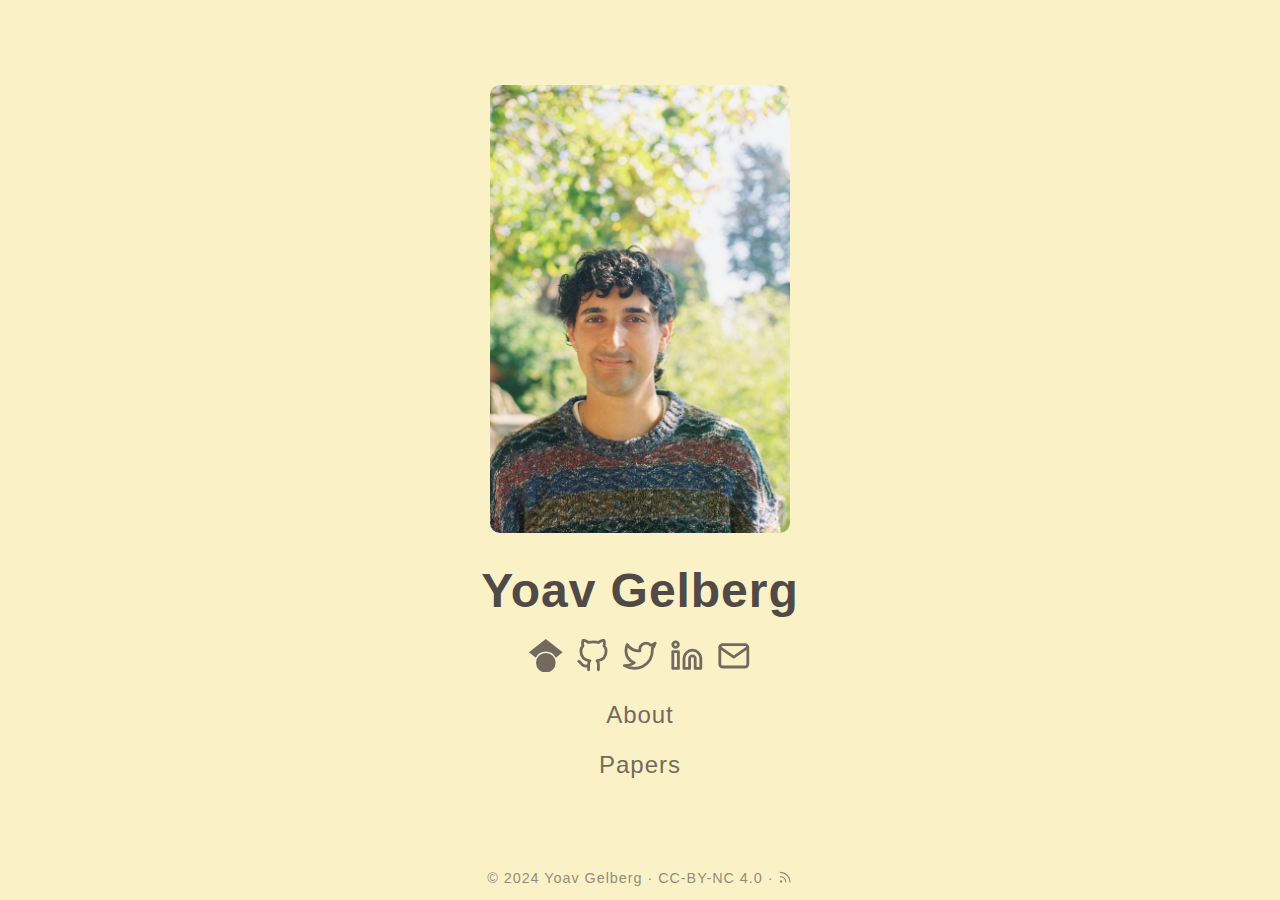
==== index.html @ b0f9450e "Changed color" ====
<!DOCTYPE html>
<html lang="en-us">
<head>
	<meta name="generator" content="Hugo 0.135.0"><meta charset="UTF-8">
<meta http-equiv="Content-Type" content="text/html; charset=utf-8">
<meta name="viewport" content="width=device-width, initial-scale=1.0">
<meta http-equiv="X-UA-Compatible" content="ie=edge"><meta name="robots" content="index, follow"><link rel="author" href="/humans.txt">
<link rel="apple-touch-icon" sizes="180x180" href="/apple-touch-icon.png"><link rel="icon" type="image/png" sizes="32x32" href="/favicon-32x32.png">
<link rel="icon" type="image/png" sizes="16x16" href="/favicon-16x16.png">
<link rel="manifest" href="/site.webmanifest">
<meta name="msapplication-TileImage" content="/mstile-144x144.png">
<meta name="author" content="Yoav Gelberg">

  <meta itemprop="name" content="Yoav Gelberg">
  <meta itemprop="datePublished" content="2024-10-09T20:30:01+02:00">
  <meta itemprop="dateModified" content="2024-10-09T20:30:01+02:00"><meta property="og:url" content="https://yoavgelberg.github.io/">
  <meta property="og:site_name" content="Yoav Gelberg">
  <meta property="og:title" content="Yoav Gelberg">
  <meta property="og:locale" content="en_us">
  <meta property="og:type" content="website">

  <meta name="twitter:card" content="summary">
  <meta name="twitter:title" content="Yoav Gelberg">
<title>Yoav Gelberg</title>
<link rel="alternate" type="application/rss+xml" href="https://yoavgelberg.github.io/index.xml" title="Yoav Gelberg" />
<link rel="stylesheet dns-prefetch preconnect preload prefetch" as="style" href="https://yoavgelberg.github.io/css/style.min.13e07953b220851b2722c97ad825d49bfd6139c636f1bb9ad78ed14d4586ace9.css" integrity="sha256-E+B5U7IghRsnIsl62CXUm/1hOcY28bua147RTUWGrOk=" crossorigin="anonymous">
<style>
	#portrait-container {
		display: flex;
		justify-content: center;
		margin-bottom: 20px;
	}

	#portrait {
		max-width: 300px;
		height: auto;
		object-fit: contain;
		border-radius: 10px;
	}

	#home-title {
		font-size: 2.0em;
		 
	}
</style>
</head>
<body id="page">
<div id="spotlight" class="animated fadeIn">
	<div id="home-center">
		<div id="portrait-container">
			<img id="portrait" src="/images/portrait3.jpg" alt="Portrait">
		</div>
		<h1 id="home-title">Yoav Gelberg</h1>
		<div id="home-social">
			<a href="https://scholar.google.com/citations?user=FMbR_TkAAAAJ&amp;hl=en" target="_blank" rel="noopener me" title="Scholar"><svg class="feather" fill="currentColor" width="24" height="24" viewBox="0 0 24 24" role="img" class="feather"
   xmlns="http://www.w3.org/2000/svg" stroke="none">
   <title>Google Scholar icon</title>
   <path d="M12 24a7 7 0 1 1 0-14 7 7 0 0 1 0 14zm0-24L0 9.5l4.838 3.94A8 8 0 0 1 12 9a8 8 0 0 1 7.162 4.44L24 9.5z" />
</svg></a><a href="https://github.com/yoavgelberg" target="_blank" rel="noopener me" title="Github"><svg xmlns="http://www.w3.org/2000/svg" class="feather" width="24" height="24" viewBox="0 0 24 24" fill="none"
   stroke="currentColor" stroke-width="2" stroke-linecap="round" stroke-linejoin="round">
   <path
      d="M9 19c-5 1.5-5-2.5-7-3m14 6v-3.87a3.37 3.37 0 0 0-.94-2.61c3.14-.35 6.44-1.54 6.44-7A5.44 5.44 0 0 0 20 4.77 5.07 5.07 0 0 0 19.91 1S18.73.65 16 2.48a13.38 13.38 0 0 0-7 0C6.27.65 5.09 1 5.09 1A5.07 5.07 0 0 0 5 4.77a5.44 5.44 0 0 0-1.5 3.78c0 5.42 3.3 6.61 6.44 7A3.37 3.37 0 0 0 9 18.13V22">
   </path>
</svg></a><a href="https://twitter.com/yoav_gelberg" target="_blank" rel="noopener me" title="Twitter"><svg xmlns="http://www.w3.org/2000/svg" class="feather" width="24" height="24" viewBox="0 0 24 24" fill="none"
   stroke="currentColor" stroke-width="2" stroke-linecap="round" stroke-linejoin="round">
   <path
      d="M23 3a10.9 10.9 0 0 1-3.14 1.53 4.48 4.48 0 0 0-7.86 3v1A10.66 10.66 0 0 1 3 4s-4 9 5 13a11.64 11.64 0 0 1-7 2c9 5 20 0 20-11.5a4.5 4.5 0 0 0-.08-.83A7.72 7.72 0 0 0 23 3z">
   </path>
</svg></a><a href="https://www.linkedin.com/in/yoav-gelberg" target="_blank" rel="noopener me" title="Linkedin"><svg xmlns="http://www.w3.org/2000/svg" class="feather" width="24" height="24" viewBox="0 0 24 24" fill="none"
   stroke="currentColor" stroke-width="2" stroke-linecap="round" stroke-linejoin="round">
   <path d="M16 8a6 6 0 0 1 6 6v7h-4v-7a2 2 0 0 0-2-2 2 2 0 0 0-2 2v7h-4v-7a6 6 0 0 1 6-6z"></path>
   <rect x="2" y="9" width="4" height="12"></rect>
   <circle cx="4" cy="4" r="2"></circle>
</svg></a><a href="mailto://yoav@robots.ox.ac.uk" target="_blank" rel="noopener me" title="Email"><svg xmlns="http://www.w3.org/2000/svg" class="feather" width="24" height="24" viewBox="0 0 24 24" fill="none"
   stroke="currentColor" stroke-width="2" stroke-linecap="round" stroke-linejoin="round">
   <path d="M4 4h16c1.1 0 2 .9 2 2v12c0 1.1-.9 2-2 2H4c-1.1 0-2-.9-2-2V6c0-1.1.9-2 2-2z"></path>
   <polyline points="22,6 12,13 2,6"></polyline>
</svg></a>
		</div>
		<nav id="home-nav" class="site-nav">
			<a href="https://yoavgelberg.github.io/about/">About</a><a href="https://yoavgelberg.github.io/papers/">Papers</a>
		</nav>
	</div>
	<div id="home-footer"><p>
	&copy; 2024 <a href="https://yoavgelberg.github.io/">Yoav Gelberg</a> &#183; CC-BY-NC 4.0 
	&#183; <a href="https://yoavgelberg.github.io/index.xml" target="_blank" title="rss"><svg xmlns="http://www.w3.org/2000/svg" width="24" height="24" viewBox="0 0 24 24" fill="none" stroke="currentColor"
   stroke-width="2" stroke-linecap="round" stroke-linejoin="round" class="feather feather-rss">
   <path d="M4 11a9 9 0 0 1 9 9"></path>
   <path d="M4 4a16 16 0 0 1 16 16"></path>
   <circle cx="5" cy="19" r="1"></circle>
</svg></a></p></div>
</div>
<script async src="https://yoavgelberg.github.io/js/bundle.min.c7c384e4d29d192bbac6811ae4660bb01767194a5bea56baca77e8260f93ea16.js" integrity="sha256-x8OE5NKdGSu6xoEa5GYLsBdnGUpb6la6ynfoJg+T6hY=" crossorigin="anonymous"></script><script async src="https://yoavgelberg.github.io/js/link-share.min.24409a4f6e5537d70ffc55ec8f9192208d718678cb8638585342423020b37f39.js" integrity="sha256-JECaT25VN9cP/FXsj5GSII1xhnjLhjhYU0JCMCCzfzk=" crossorigin="anonymous"></script>
</body>

</html>
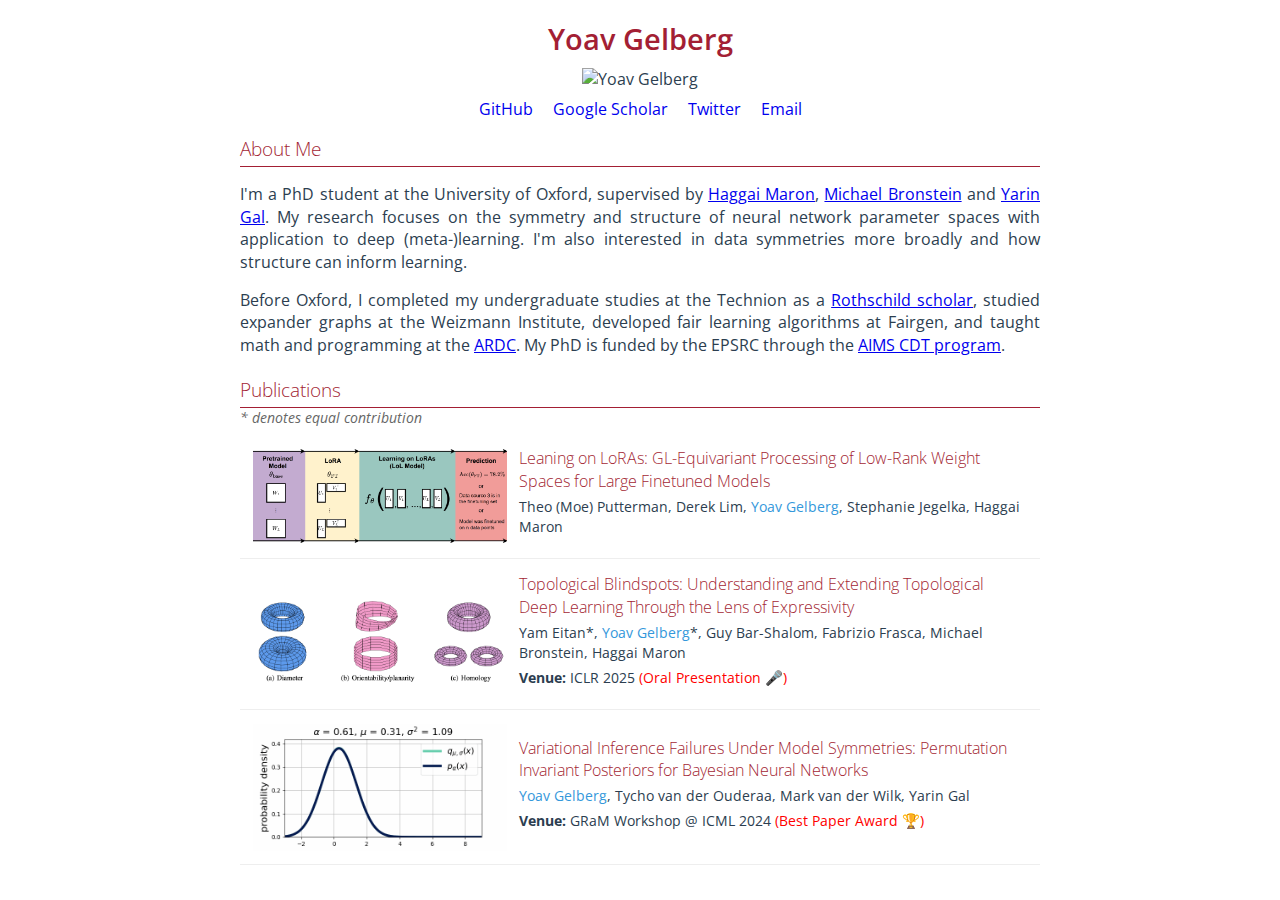
==== commit a4ff73b1: "Simple HTML website" ====
--- a/index.html
+++ b/index.html
@@ -1,98 +1,205 @@
-
-
 <!DOCTYPE html>
-<html lang="en-us">
+<html lang="en">
 <head>
-	<meta name="generator" content="Hugo 0.135.0"><meta charset="UTF-8">
-<meta http-equiv="Content-Type" content="text/html; charset=utf-8">
-<meta name="viewport" content="width=device-width, initial-scale=1.0">
-<meta http-equiv="X-UA-Compatible" content="ie=edge"><meta name="robots" content="index, follow"><link rel="author" href="/humans.txt">
-<link rel="apple-touch-icon" sizes="180x180" href="/apple-touch-icon.png"><link rel="icon" type="image/png" sizes="32x32" href="/favicon-32x32.png">
-<link rel="icon" type="image/png" sizes="16x16" href="/favicon-16x16.png">
-<link rel="manifest" href="/site.webmanifest">
-<meta name="msapplication-TileImage" content="/mstile-144x144.png">
-<meta name="author" content="Yoav Gelberg">
-
-  <meta itemprop="name" content="Yoav Gelberg">
-  <meta itemprop="datePublished" content="2024-10-09T20:30:01+02:00">
-  <meta itemprop="dateModified" content="2024-10-09T20:30:01+02:00"><meta property="og:url" content="https://yoavgelberg.github.io/">
-  <meta property="og:site_name" content="Yoav Gelberg">
-  <meta property="og:title" content="Yoav Gelberg">
-  <meta property="og:locale" content="en_us">
-  <meta property="og:type" content="website">
-
-  <meta name="twitter:card" content="summary">
-  <meta name="twitter:title" content="Yoav Gelberg">
-<title>Yoav Gelberg</title>
-<link rel="alternate" type="application/rss+xml" href="https://yoavgelberg.github.io/index.xml" title="Yoav Gelberg" />
-<link rel="stylesheet dns-prefetch preconnect preload prefetch" as="style" href="https://yoavgelberg.github.io/css/style.min.13e07953b220851b2722c97ad825d49bfd6139c636f1bb9ad78ed14d4586ace9.css" integrity="sha256-E+B5U7IghRsnIsl62CXUm/1hOcY28bua147RTUWGrOk=" crossorigin="anonymous">
-<style>
-	#portrait-container {
-		display: flex;
-		justify-content: center;
-		margin-bottom: 20px;
-	}
-
-	#portrait {
-		max-width: 300px;
-		height: auto;
-		object-fit: contain;
-		border-radius: 10px;
-	}
-
-	#home-title {
-		font-size: 2.0em;
-		 
-	}
-</style>
+    <meta charset="UTF-8">
+    <meta name="viewport" content="width=device-width, initial-scale=1.0">
+    <link rel="icon" type="image/x-icon" href="assets/favicon.ico">
+    <link href="https://fonts.googleapis.com/css2?family=Open+Sans:wght@400;600&display=swap" rel="stylesheet">
+    <style>
+        :root {
+            --primary-color: #A31F34;  /* MIT maroon */
+            --secondary-color: #3498db; /* Clear blue */
+            --text-color: #2c3e50;
+            --background-color: #ffffff;
+            --link-color: #0000EE;     /* Classic web link blue */
+            --highlight-color: #FF0000;  /* Highlight red */
+        }
+
+        body {
+            font-family: 'Open Sans', sans-serif;
+            line-height: 1.4;
+            color: var(--text-color);
+            max-width: 800px;
+            margin: 0 auto;
+            padding: 0rem;
+            background: var(--background-color);
+        }
+
+        header {
+            text-align: center;
+            margin-bottom: 0rem;
+            align-items: center;
+        }
+
+        .profile-img {
+            width: 320px;
+            height: 420px;
+            object-fit: cover;
+            margin-bottom: 0rem;
+        }
+
+        h1 {
+            color: var(--primary-color);
+            font-weight: 600;
+            margin-bottom: 0.5rem;
+            font-size: 1.8rem;
+        }
+
+        h2 {
+            color: var(--primary-color);
+            font-weight: 100;
+            border-bottom: 1px solid var(--primary-color);
+            padding-bottom: 0.2rem;
+            margin-top: 0.3rem;
+            margin-bottom: 0.2rem;
+            font-size: 1.2rem;
+        }
+
+        .bio {
+            margin: 1rem 0;
+            text-align: justify;
+        }
+
+        .papers {
+            display: grid;
+            gap: 0.1rem;
+        }
+
+        .paper {
+            display: grid;
+            grid-template-columns: 1fr 2fr;
+            gap: 0.8rem;
+            padding: 0.8rem;
+            border-bottom: 1px solid #eee;
+            align-items: center;
+        }
+
+        .paper img {
+            width: 100%;
+            display: block;
+            margin: auto;
+        }
+
+        .paper-content h3 {
+            margin-top: 0;
+            margin-bottom: 0.3rem;
+            color: var(--primary-color);
+            font-weight: 100;
+            font-size: 1rem;
+        }
+
+        .paper-content h3 a {
+            color: var(--primary-color);
+            text-decoration: none;
+        }
+
+        .paper-content h3 a:hover {
+            text-decoration: underline;
+        }
+
+        .paper-content p {
+            margin: 0.3rem 0;
+            font-size: 0.9rem;
+        }
+
+        .links {
+            margin-top: 0.5rem;
+            text-align: center;
+        }
+
+        .links a {
+            color: var(--link-color);
+            text-decoration: none;
+            margin-right: 0.5rem;
+            margin-left: 0.5rem;
+        }
+
+        .links a:hover {
+            text-decoration: underline;
+        }
+
+        .highlight {
+            /* font-weight: 600; */
+            color: var(--highlight-color);
+        }
+        
+        .author-highlight {
+            color: var(--secondary-color);
+        }
+
+        .blog-preview {
+            margin-top: 1.5rem;
+        }
+
+        @media (max-width: 600px) {
+            .profile-img {
+                width: 300px;
+                height: 300px;
+            }
+            
+            .paper {
+                grid-template-columns: 1fr;
+            }
+        }
+    </style>
 </head>
-<body id="page">
-<div id="spotlight" class="animated fadeIn">
-	<div id="home-center">
-		<div id="portrait-container">
-			<img id="portrait" src="/images/portrait3.jpg" alt="Portrait">
-		</div>
-		<h1 id="home-title">Yoav Gelberg</h1>
-		<div id="home-social">
-			<a href="https://scholar.google.com/citations?user=FMbR_TkAAAAJ&amp;hl=en" target="_blank" rel="noopener me" title="Scholar"><svg class="feather" fill="currentColor" width="24" height="24" viewBox="0 0 24 24" role="img" class="feather"
-   xmlns="http://www.w3.org/2000/svg" stroke="none">
-   <title>Google Scholar icon</title>
-   <path d="M12 24a7 7 0 1 1 0-14 7 7 0 0 1 0 14zm0-24L0 9.5l4.838 3.94A8 8 0 0 1 12 9a8 8 0 0 1 7.162 4.44L24 9.5z" />
-</svg></a><a href="https://github.com/yoavgelberg" target="_blank" rel="noopener me" title="Github"><svg xmlns="http://www.w3.org/2000/svg" class="feather" width="24" height="24" viewBox="0 0 24 24" fill="none"
-   stroke="currentColor" stroke-width="2" stroke-linecap="round" stroke-linejoin="round">
-   <path
-      d="M9 19c-5 1.5-5-2.5-7-3m14 6v-3.87a3.37 3.37 0 0 0-.94-2.61c3.14-.35 6.44-1.54 6.44-7A5.44 5.44 0 0 0 20 4.77 5.07 5.07 0 0 0 19.91 1S18.73.65 16 2.48a13.38 13.38 0 0 0-7 0C6.27.65 5.09 1 5.09 1A5.07 5.07 0 0 0 5 4.77a5.44 5.44 0 0 0-1.5 3.78c0 5.42 3.3 6.61 6.44 7A3.37 3.37 0 0 0 9 18.13V22">
-   </path>
-</svg></a><a href="https://twitter.com/yoav_gelberg" target="_blank" rel="noopener me" title="Twitter"><svg xmlns="http://www.w3.org/2000/svg" class="feather" width="24" height="24" viewBox="0 0 24 24" fill="none"
-   stroke="currentColor" stroke-width="2" stroke-linecap="round" stroke-linejoin="round">
-   <path
-      d="M23 3a10.9 10.9 0 0 1-3.14 1.53 4.48 4.48 0 0 0-7.86 3v1A10.66 10.66 0 0 1 3 4s-4 9 5 13a11.64 11.64 0 0 1-7 2c9 5 20 0 20-11.5a4.5 4.5 0 0 0-.08-.83A7.72 7.72 0 0 0 23 3z">
-   </path>
-</svg></a><a href="https://www.linkedin.com/in/yoav-gelberg" target="_blank" rel="noopener me" title="Linkedin"><svg xmlns="http://www.w3.org/2000/svg" class="feather" width="24" height="24" viewBox="0 0 24 24" fill="none"
-   stroke="currentColor" stroke-width="2" stroke-linecap="round" stroke-linejoin="round">
-   <path d="M16 8a6 6 0 0 1 6 6v7h-4v-7a2 2 0 0 0-2-2 2 2 0 0 0-2 2v7h-4v-7a6 6 0 0 1 6-6z"></path>
-   <rect x="2" y="9" width="4" height="12"></rect>
-   <circle cx="4" cy="4" r="2"></circle>
-</svg></a><a href="mailto://yoav@robots.ox.ac.uk" target="_blank" rel="noopener me" title="Email"><svg xmlns="http://www.w3.org/2000/svg" class="feather" width="24" height="24" viewBox="0 0 24 24" fill="none"
-   stroke="currentColor" stroke-width="2" stroke-linecap="round" stroke-linejoin="round">
-   <path d="M4 4h16c1.1 0 2 .9 2 2v12c0 1.1-.9 2-2 2H4c-1.1 0-2-.9-2-2V6c0-1.1.9-2 2-2z"></path>
-   <polyline points="22,6 12,13 2,6"></polyline>
-</svg></a>
-		</div>
-		<nav id="home-nav" class="site-nav">
-			<a href="https://yoavgelberg.github.io/about/">About</a><a href="https://yoavgelberg.github.io/papers/">Papers</a>
-		</nav>
-	</div>
-	<div id="home-footer"><p>
-	&copy; 2024 <a href="https://yoavgelberg.github.io/">Yoav Gelberg</a> &#183; CC-BY-NC 4.0 
-	&#183; <a href="https://yoavgelberg.github.io/index.xml" target="_blank" title="rss"><svg xmlns="http://www.w3.org/2000/svg" width="24" height="24" viewBox="0 0 24 24" fill="none" stroke="currentColor"
-   stroke-width="2" stroke-linecap="round" stroke-linejoin="round" class="feather feather-rss">
-   <path d="M4 11a9 9 0 0 1 9 9"></path>
-   <path d="M4 4a16 16 0 0 1 16 16"></path>
-   <circle cx="5" cy="19" r="1"></circle>
-</svg></a></p></div>
-</div>
-<script async src="https://yoavgelberg.github.io/js/bundle.min.c7c384e4d29d192bbac6811ae4660bb01767194a5bea56baca77e8260f93ea16.js" integrity="sha256-x8OE5NKdGSu6xoEa5GYLsBdnGUpb6la6ynfoJg+T6hY=" crossorigin="anonymous"></script><script async src="https://yoavgelberg.github.io/js/link-share.min.24409a4f6e5537d70ffc55ec8f9192208d718678cb8638585342423020b37f39.js" integrity="sha256-JECaT25VN9cP/FXsj5GSII1xhnjLhjhYU0JCMCCzfzk=" crossorigin="anonymous"></script>
+<body>
+    <header>
+        <h1>Yoav Gelberg</h1>
+        <img src="assets/images/portrait.jpg" alt="Yoav Gelberg" class="profile-img">
+        <!-- <p>PhD Student @ University of Oxford</p> -->
+        <div class="links">
+            <a href="https://github.com/yoavgelberg">GitHub</a>
+            <a href="https://scholar.google.com/citations?user=FMbR_TkAAAAJ&hl=en">Google Scholar</a>
+            <a href="https://twitter.com/yoav_gelberg">Twitter</a>
+            <a href="mailto:yoav@robots.ox.ac.uk">Email</a>
+        </div>
+    </header>
+
+    <section class="bio">
+        <h2>About Me</h2>
+        <p>I'm a PhD student at the University of Oxford, supervised by <a href="https://haggaim.github.io/">Haggai Maron</a>, <a href="https://www.cs.ox.ac.uk/people/michael.bronstein/">Michael Bronstein</a> and <a href="https://www.cs.ox.ac.uk/people/yarin.gal/website/">Yarin Gal</a>. My research focuses on the symmetry and structure of neural network parameter spaces with application to deep (meta-)learning. I'm also interested in data symmetries more broadly and how structure can inform learning.</p>
+        <p>Before Oxford, I completed my undergraduate studies at the Technion as a <a href="https://excellence.technion.ac.il/en/about-the-program/">Rothschild scholar</a>, studied expander graphs at the Weizmann Institute, developed fair learning algorithms at Fairgen, and taught math and programming at the <a href="https://www.ardc-israel.org/">ARDC</a>. My PhD is funded by the EPSRC through the <a href="https://aims.robots.ox.ac.uk/">AIMS CDT program</a>.</p>
+    </section>
+
+    <section class="papers">
+        <h2>Publications</h2>
+        <p style="margin-top: -0.3rem; margin-bottom: 0.3rem; font-size: 0.9em; color: #666;"><em>* denotes equal contribution</em></p>
+        <div class="paper">
+            <img src="assets/images/lol.png" alt="LoL">
+            <div class="paper-content">
+                <h3><a href="https://arxiv.org/pdf/2410.04207">Leaning on LoRAs: GL-Equivariant Processing of Low-Rank Weight Spaces for Large Finetuned Models</a></h3>
+                <p>Theo (Moe) Putterman, Derek Lim, <span class="author-highlight">Yoav Gelberg</span>, Stephanie Jegelka, Haggai Maron</p>
+                <div class="links">
+                    <!-- <a href="#">Code</a>
+                    <a href="#">Blog Post</a> -->
+                </div>
+            </div>
+        </div>
+        <div class="paper">
+            <img src="assets/images/topological_blindspots.png" alt="Topological Blindspots">
+            <div class="paper-content">
+                <h3><a href="https://arxiv.org/pdf/2408.05486">Topological Blindspots: Understanding and Extending Topological Deep Learning Through the Lens of Expressivity</a></h3>
+                <p>Yam Eitan*, <span class="author-highlight">Yoav Gelberg</span>*, Guy Bar-Shalom, Fabrizio Frasca, Michael Bronstein, Haggai Maron</p>
+                <p><strong>Venue:</strong> ICLR 2025 <span class="highlight">(Oral Presentation 🎤)</span></p>
+                <div class="links">
+                    <!-- <a href="#">Code</a>
+                    <a href="#">Blog Post</a> -->
+                </div>
+            </div>
+        </div>
+        <div class="paper">
+            <img src="assets/images/optim.gif" alt="KL Divergence">
+            <div class="paper-content">
+                <h3><a href="https://arxiv.org/pdf/2408.05496">Variational Inference Failures Under Model Symmetries: Permutation Invariant Posteriors for Bayesian Neural Networks</a></h3>
+                <p><span class="author-highlight">Yoav Gelberg</span>, Tycho van der Ouderaa, Mark van der Wilk, Yarin Gal</p>
+                <p><strong>Venue:</strong> GRaM Workshop @ ICML 2024 <span class="highlight">(Best Paper Award 🏆)</span></p>
+                <div class="links">
+                    <!-- <a href="#">Code</a>
+                    <a href="#">Blog Post</a> -->
+                </div>
+            </div>
+        </div>
+    </section>
 </body>
-
-</html>
+</html>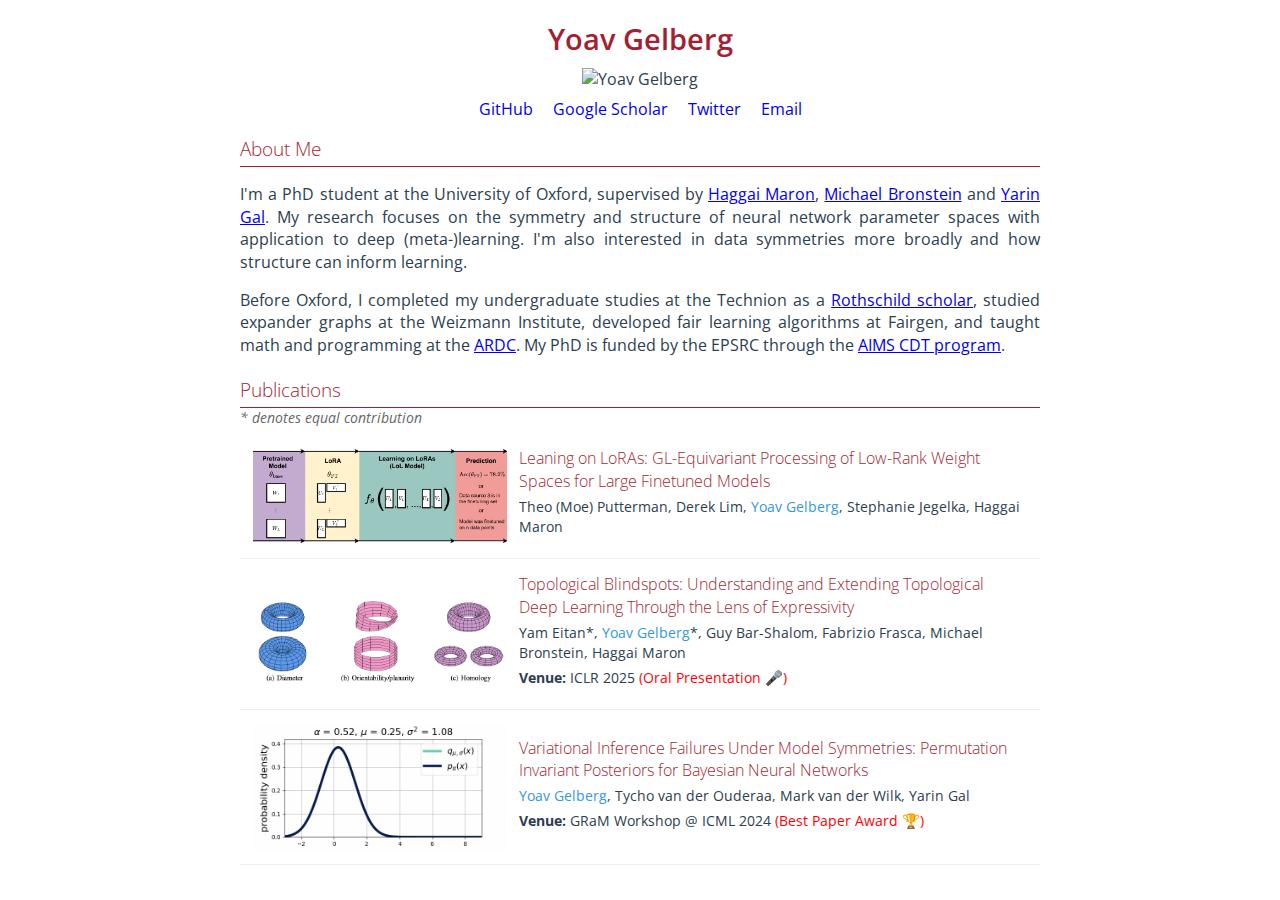
==== commit 40d824b5: "Added website title" ====
--- a/index.html
+++ b/index.html
@@ -3,6 +3,7 @@
 <head>
     <meta charset="UTF-8">
     <meta name="viewport" content="width=device-width, initial-scale=1.0">
+    <title>Yoav Gelberg</title>
     <link rel="icon" type="image/x-icon" href="assets/favicon.ico">
     <link href="https://fonts.googleapis.com/css2?family=Open+Sans:wght@400;600&display=swap" rel="stylesheet">
     <style>
@@ -147,7 +148,6 @@
     <header>
         <h1>Yoav Gelberg</h1>
         <img src="assets/images/portrait.jpg" alt="Yoav Gelberg" class="profile-img">
-        <!-- <p>PhD Student @ University of Oxford</p> -->
         <div class="links">
             <a href="https://github.com/yoavgelberg">GitHub</a>
             <a href="https://scholar.google.com/citations?user=FMbR_TkAAAAJ&hl=en">Google Scholar</a>
@@ -202,4 +202,4 @@
         </div>
     </section>
 </body>
-</html>+</html>
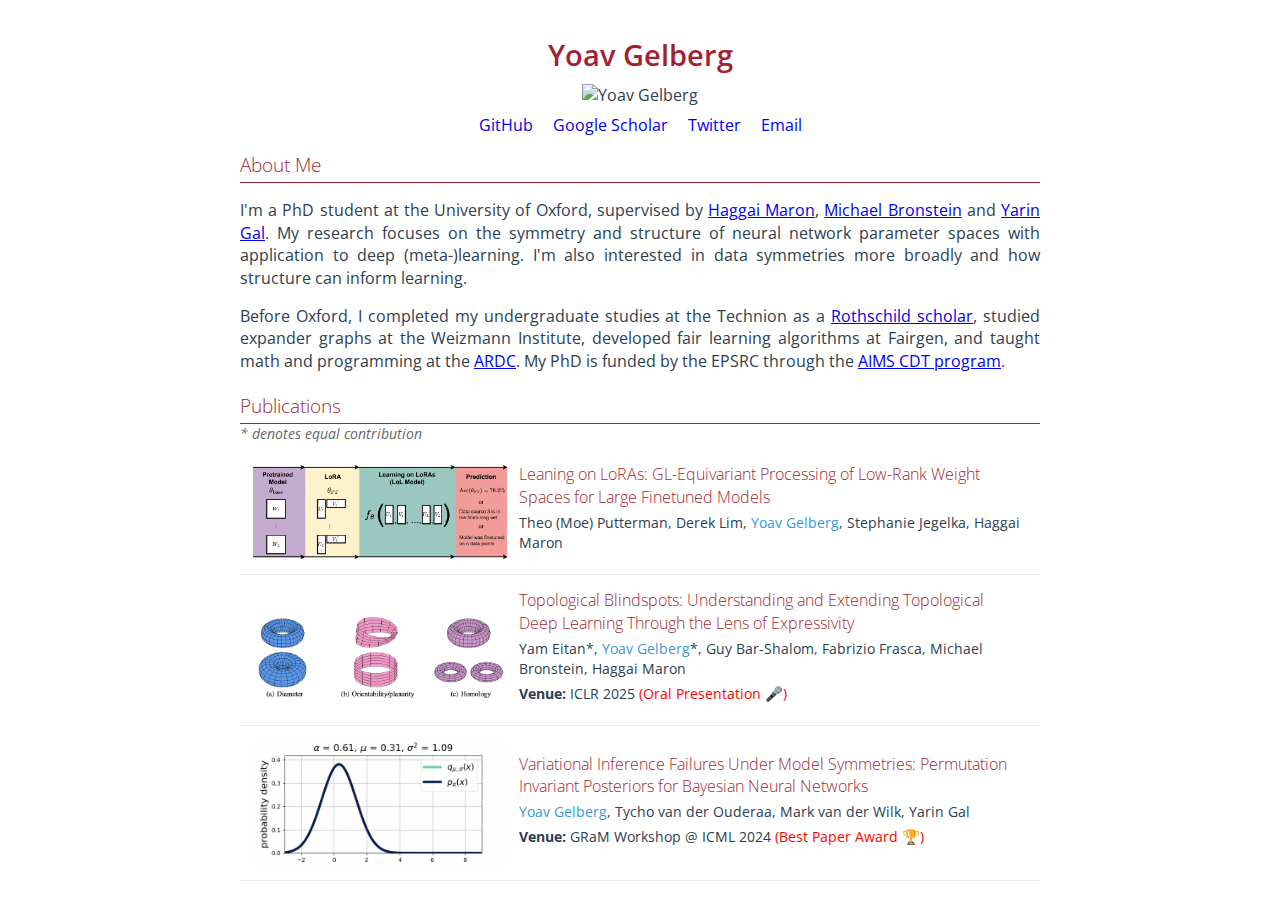
==== commit 00a652e5: "Added padding" ====
--- a/index.html
+++ b/index.html
@@ -22,7 +22,7 @@
             color: var(--text-color);
             max-width: 800px;
             margin: 0 auto;
-            padding: 0rem;
+            padding: 1rem;
             background: var(--background-color);
         }
 
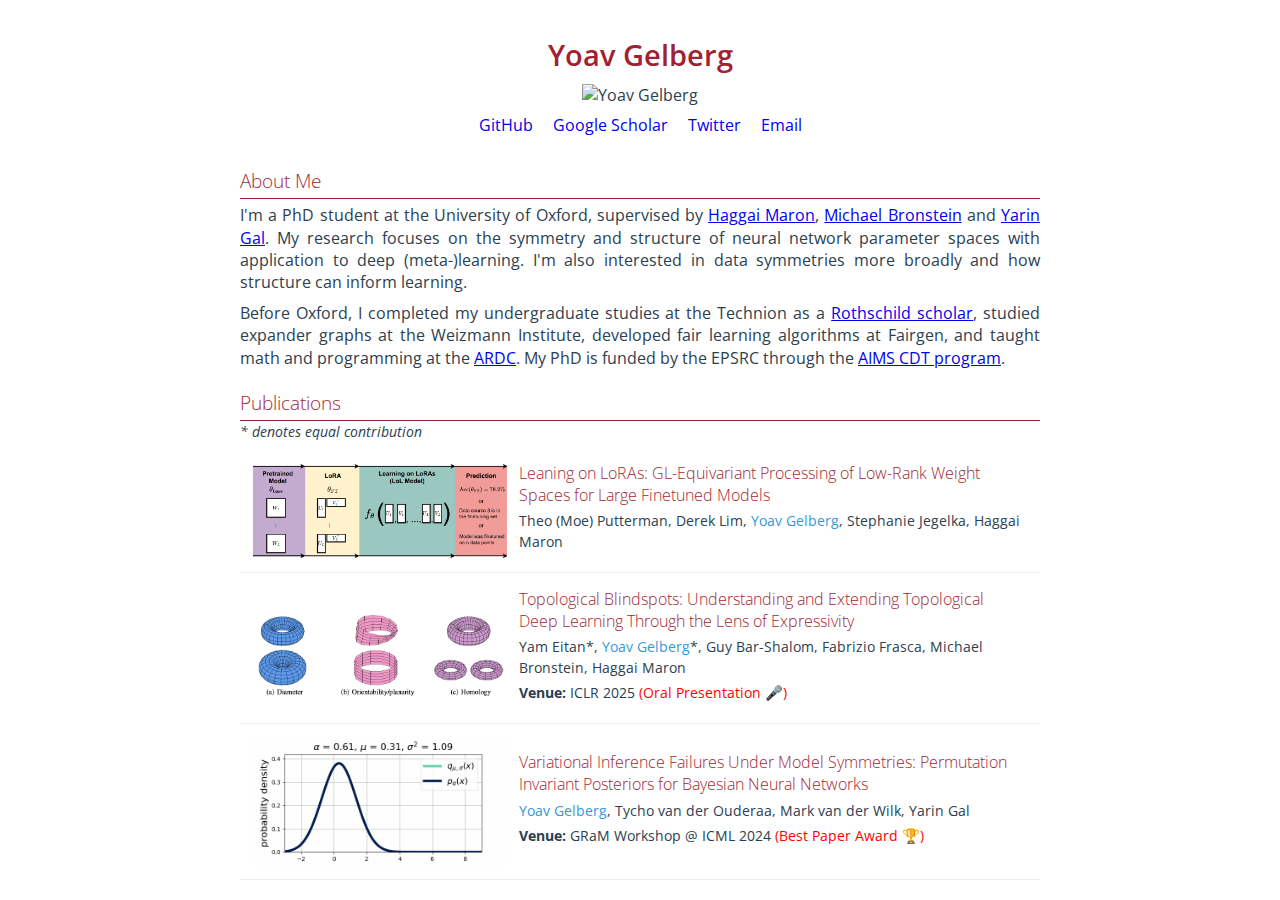
==== commit cdb8acbe: "Fixed spacing" ====
--- a/index.html
+++ b/index.html
@@ -28,7 +28,7 @@
 
         header {
             text-align: center;
-            margin-bottom: 0rem;
+            margin-bottom: 2rem;
             align-items: center;
         }
 
@@ -52,13 +52,18 @@
             border-bottom: 1px solid var(--primary-color);
             padding-bottom: 0.2rem;
             margin-top: 0.3rem;
-            margin-bottom: 0.2rem;
+            margin-bottom: 0rem;
             font-size: 1.2rem;
         }
 
         .bio {
-            margin: 1rem 0;
+            margin: 0.5rem 0;
             text-align: justify;
+        }
+
+        .bio p {
+            margin-top: 0.3rem;
+            margin-bottom: 0.5rem;
         }
 
         .papers {
@@ -159,12 +164,12 @@
     <section class="bio">
         <h2>About Me</h2>
         <p>I'm a PhD student at the University of Oxford, supervised by <a href="https://haggaim.github.io/">Haggai Maron</a>, <a href="https://www.cs.ox.ac.uk/people/michael.bronstein/">Michael Bronstein</a> and <a href="https://www.cs.ox.ac.uk/people/yarin.gal/website/">Yarin Gal</a>. My research focuses on the symmetry and structure of neural network parameter spaces with application to deep (meta-)learning. I'm also interested in data symmetries more broadly and how structure can inform learning.</p>
-        <p>Before Oxford, I completed my undergraduate studies at the Technion as a <a href="https://excellence.technion.ac.il/en/about-the-program/">Rothschild scholar</a>, studied expander graphs at the Weizmann Institute, developed fair learning algorithms at Fairgen, and taught math and programming at the <a href="https://www.ardc-israel.org/">ARDC</a>. My PhD is funded by the EPSRC through the <a href="https://aims.robots.ox.ac.uk/">AIMS CDT program</a>.</p>
+        <p style="margin-bottom: 1rem;">Before Oxford, I completed my undergraduate studies at the Technion as a <a href="https://excellence.technion.ac.il/en/about-the-program/">Rothschild scholar</a>, studied expander graphs at the Weizmann Institute, developed fair learning algorithms at Fairgen, and taught math and programming at the <a href="https://www.ardc-israel.org/">ARDC</a>. My PhD is funded by the EPSRC through the <a href="https://aims.robots.ox.ac.uk/">AIMS CDT program</a>.</p>
     </section>
 
     <section class="papers">
         <h2>Publications</h2>
-        <p style="margin-top: -0.3rem; margin-bottom: 0.3rem; font-size: 0.9em; color: #666;"><em>* denotes equal contribution</em></p>
+        <p style="margin-top: 0rem; margin-bottom: 0.3rem; font-size: 0.9em;"><em>* denotes equal contribution</em></p>
         <div class="paper">
             <img src="assets/images/lol.png" alt="LoL">
             <div class="paper-content">
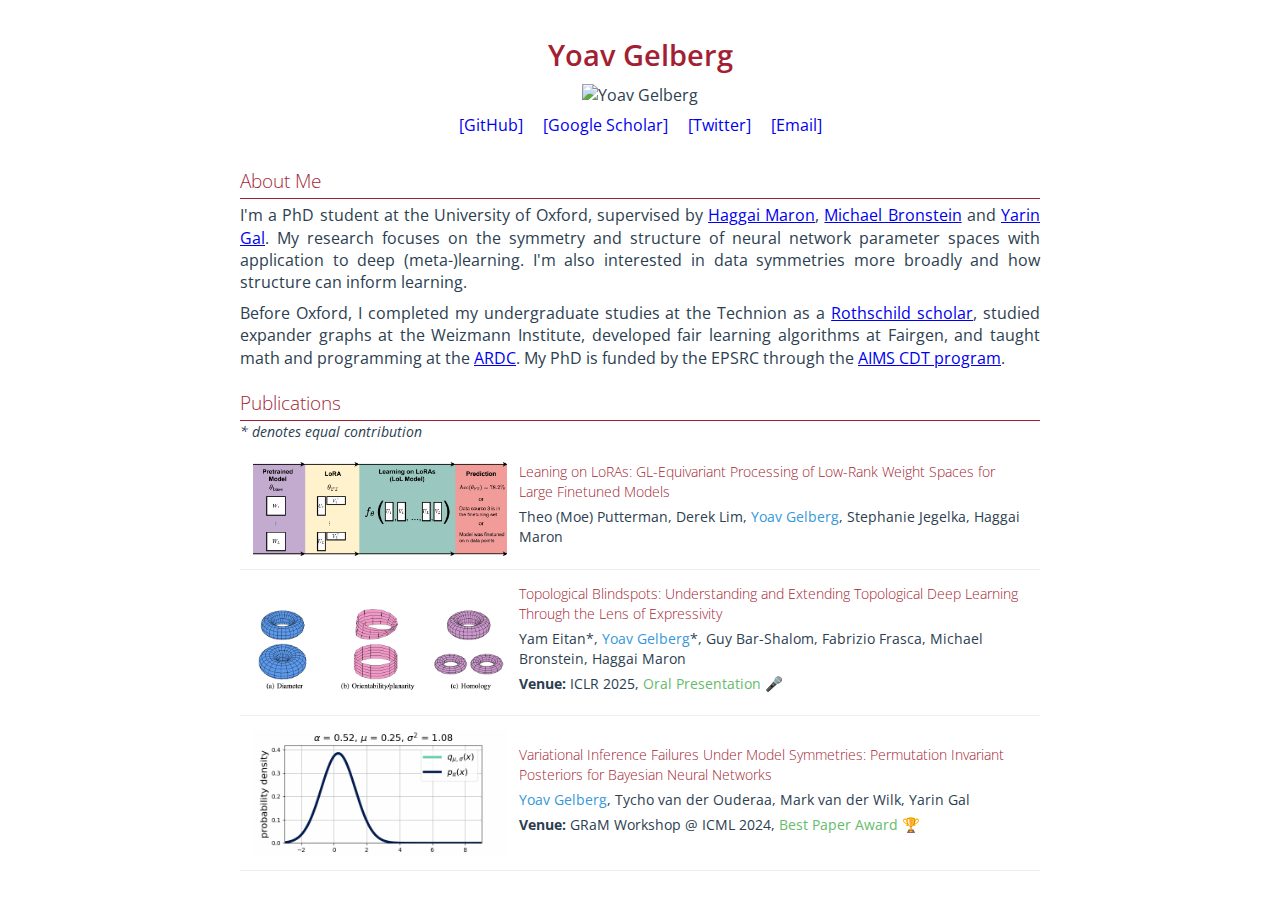
==== commit 2a21405d: "Changed highlight color" ====
--- a/index.html
+++ b/index.html
@@ -8,12 +8,12 @@
     <link href="https://fonts.googleapis.com/css2?family=Open+Sans:wght@400;600&display=swap" rel="stylesheet">
     <style>
         :root {
-            --primary-color: #A31F34;  /* MIT maroon */
+            --primary-color: #a31f34;  /* MIT maroon */
             --secondary-color: #3498db; /* Clear blue */
             --text-color: #2c3e50;
-            --background-color: #ffffff;
-            --link-color: #0000EE;     /* Classic web link blue */
-            --highlight-color: #FF0000;  /* Highlight red */
+            --background-color: #ffffff; /* Very light brown */
+            --link-color: #0000ee;     /* Classic web link blue */
+            --highlight-color: #66bb6a;  /* Highlight green */
         }
 
         body {
@@ -91,7 +91,7 @@
             margin-bottom: 0.3rem;
             color: var(--primary-color);
             font-weight: 100;
-            font-size: 1rem;
+            font-size: 0.9rem;
         }
 
         .paper-content h3 a {
@@ -154,10 +154,10 @@
         <h1>Yoav Gelberg</h1>
         <img src="assets/images/portrait.jpg" alt="Yoav Gelberg" class="profile-img">
         <div class="links">
-            <a href="https://github.com/yoavgelberg">GitHub</a>
-            <a href="https://scholar.google.com/citations?user=FMbR_TkAAAAJ&hl=en">Google Scholar</a>
-            <a href="https://twitter.com/yoav_gelberg">Twitter</a>
-            <a href="mailto:yoav@robots.ox.ac.uk">Email</a>
+            <a href="https://github.com/yoavgelberg">[GitHub]</a>
+            <a href="https://scholar.google.com/citations?user=FMbR_TkAAAAJ&hl=en">[Google Scholar]</a>
+            <a href="https://twitter.com/yoav_gelberg">[Twitter]</a>
+            <a href="mailto:yoav@robots.ox.ac.uk">[Email]</a>
         </div>
     </header>
 
@@ -186,7 +186,7 @@
             <div class="paper-content">
                 <h3><a href="https://arxiv.org/pdf/2408.05486">Topological Blindspots: Understanding and Extending Topological Deep Learning Through the Lens of Expressivity</a></h3>
                 <p>Yam Eitan*, <span class="author-highlight">Yoav Gelberg</span>*, Guy Bar-Shalom, Fabrizio Frasca, Michael Bronstein, Haggai Maron</p>
-                <p><strong>Venue:</strong> ICLR 2025 <span class="highlight">(Oral Presentation 🎤)</span></p>
+                <p><strong>Venue:</strong> ICLR 2025, <span class="highlight">Oral Presentation 🎤</span></p>
                 <div class="links">
                     <!-- <a href="#">Code</a>
                     <a href="#">Blog Post</a> -->
@@ -198,7 +198,7 @@
             <div class="paper-content">
                 <h3><a href="https://arxiv.org/pdf/2408.05496">Variational Inference Failures Under Model Symmetries: Permutation Invariant Posteriors for Bayesian Neural Networks</a></h3>
                 <p><span class="author-highlight">Yoav Gelberg</span>, Tycho van der Ouderaa, Mark van der Wilk, Yarin Gal</p>
-                <p><strong>Venue:</strong> GRaM Workshop @ ICML 2024 <span class="highlight">(Best Paper Award 🏆)</span></p>
+                <p><strong>Venue:</strong> GRaM Workshop @ ICML 2024, <span class="highlight">Best Paper Award 🏆</span></p>
                 <div class="links">
                     <!-- <a href="#">Code</a>
                     <a href="#">Blog Post</a> -->
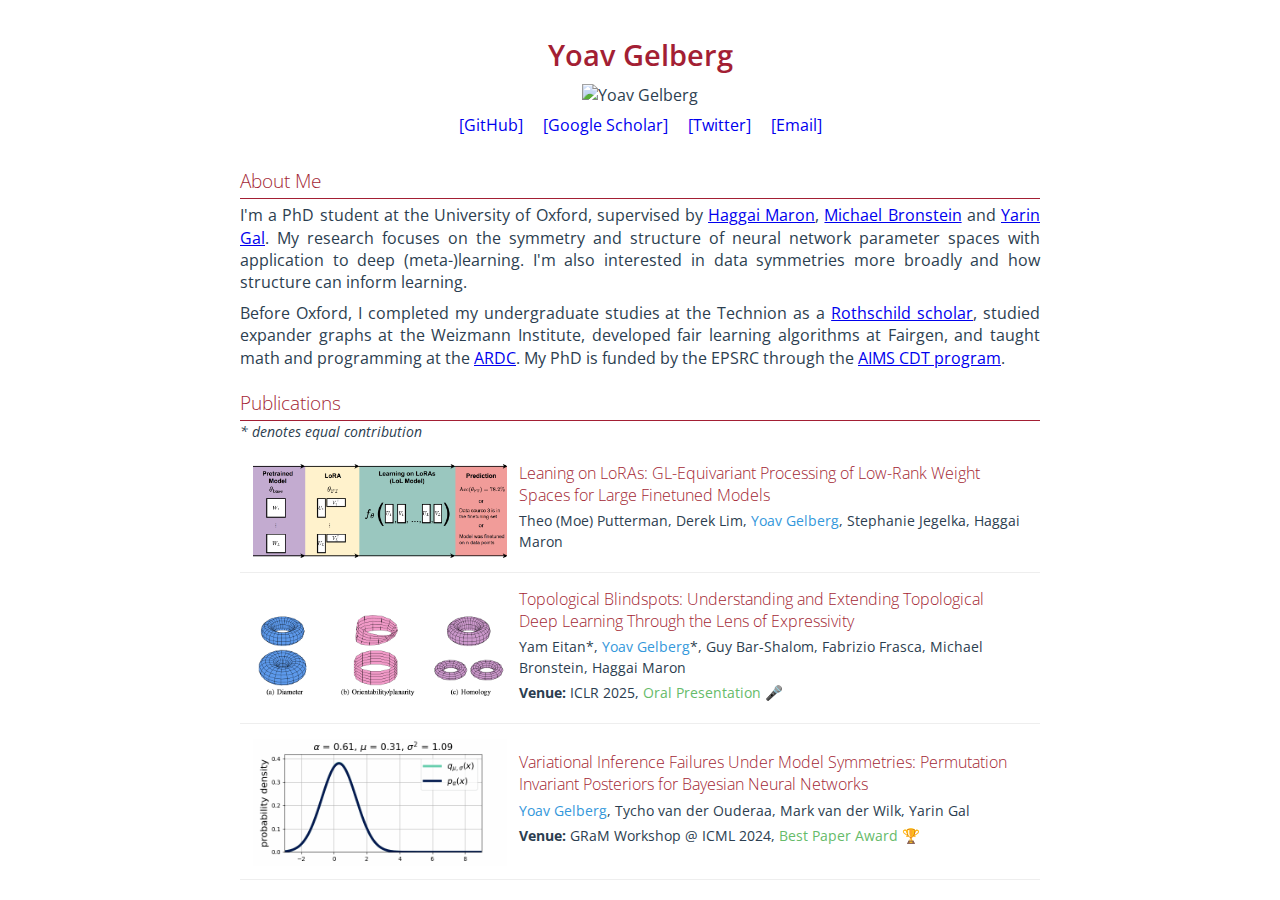
==== commit 7d7dbbf8: "Reverted mistaken paper header font-size change" ====
--- a/index.html
+++ b/index.html
@@ -91,7 +91,7 @@
             margin-bottom: 0.3rem;
             color: var(--primary-color);
             font-weight: 100;
-            font-size: 0.9rem;
+            font-size: 1rem;
         }
 
         .paper-content h3 a {
